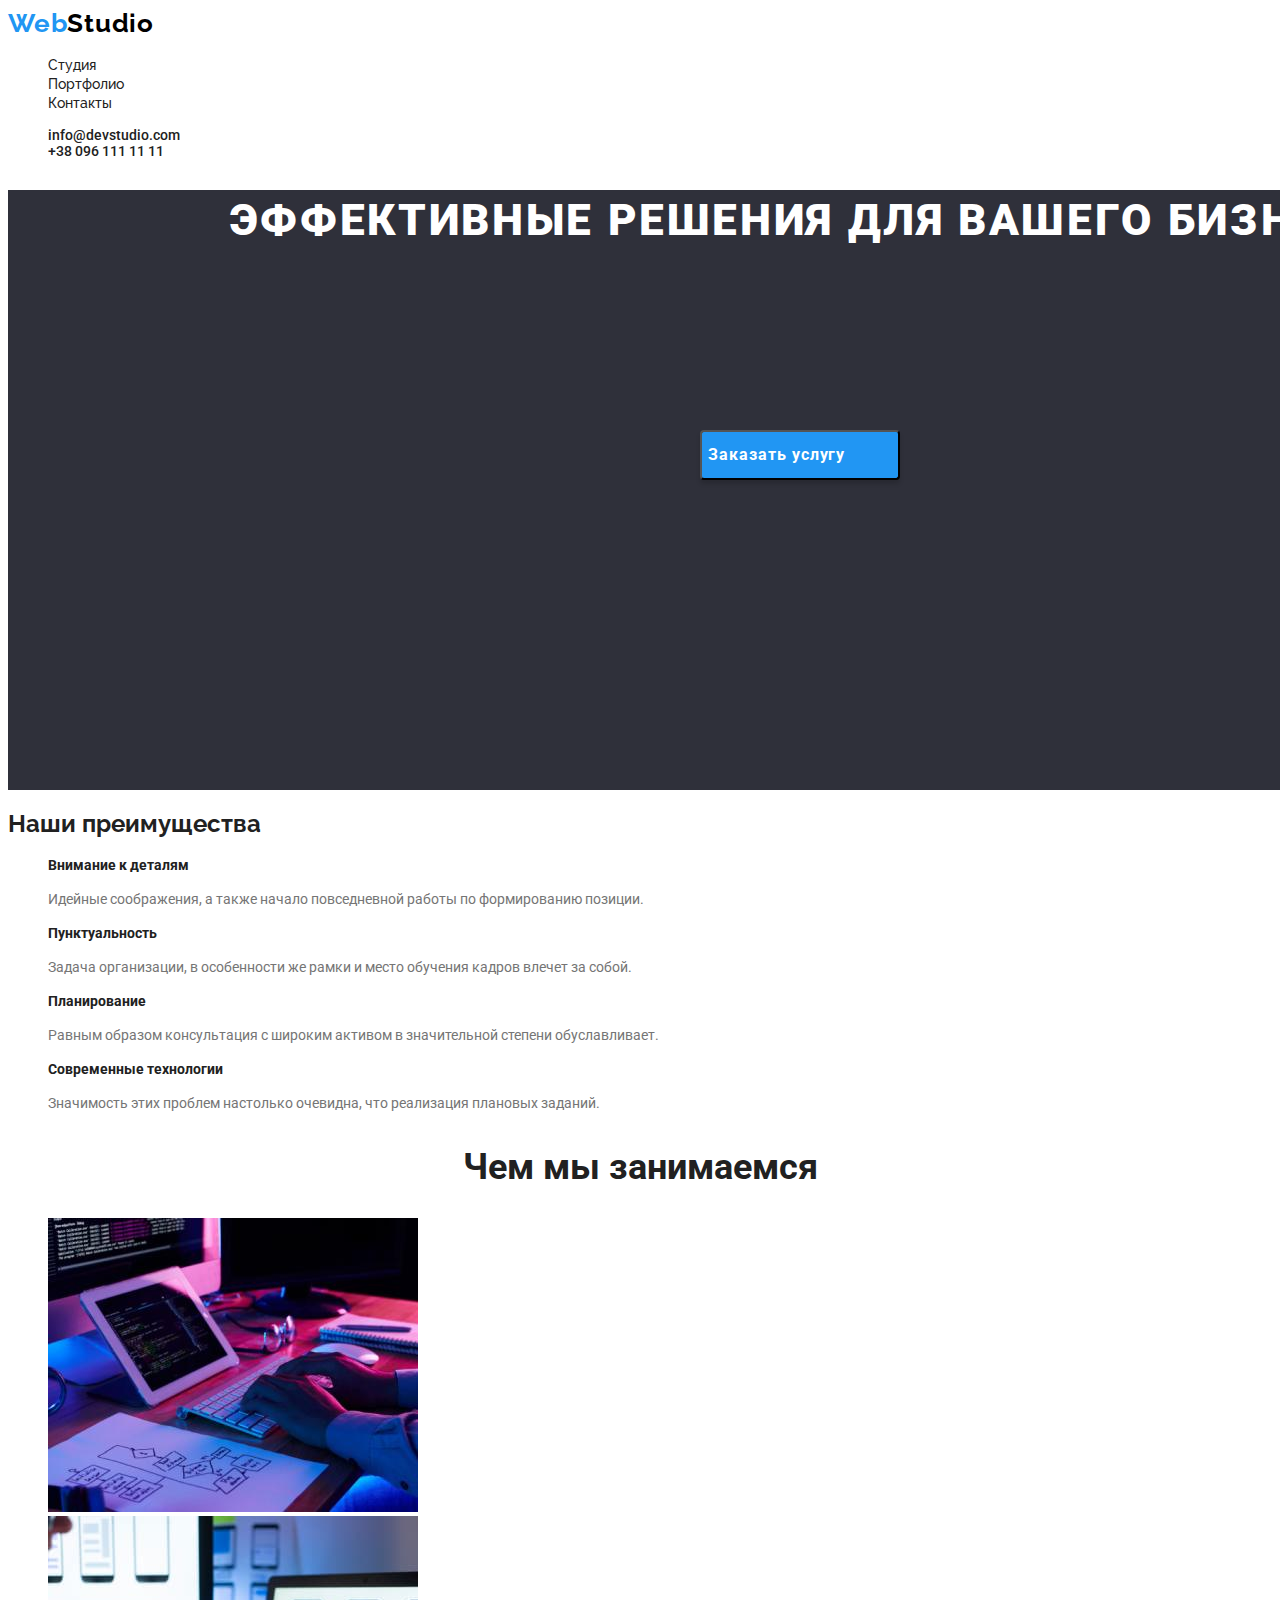
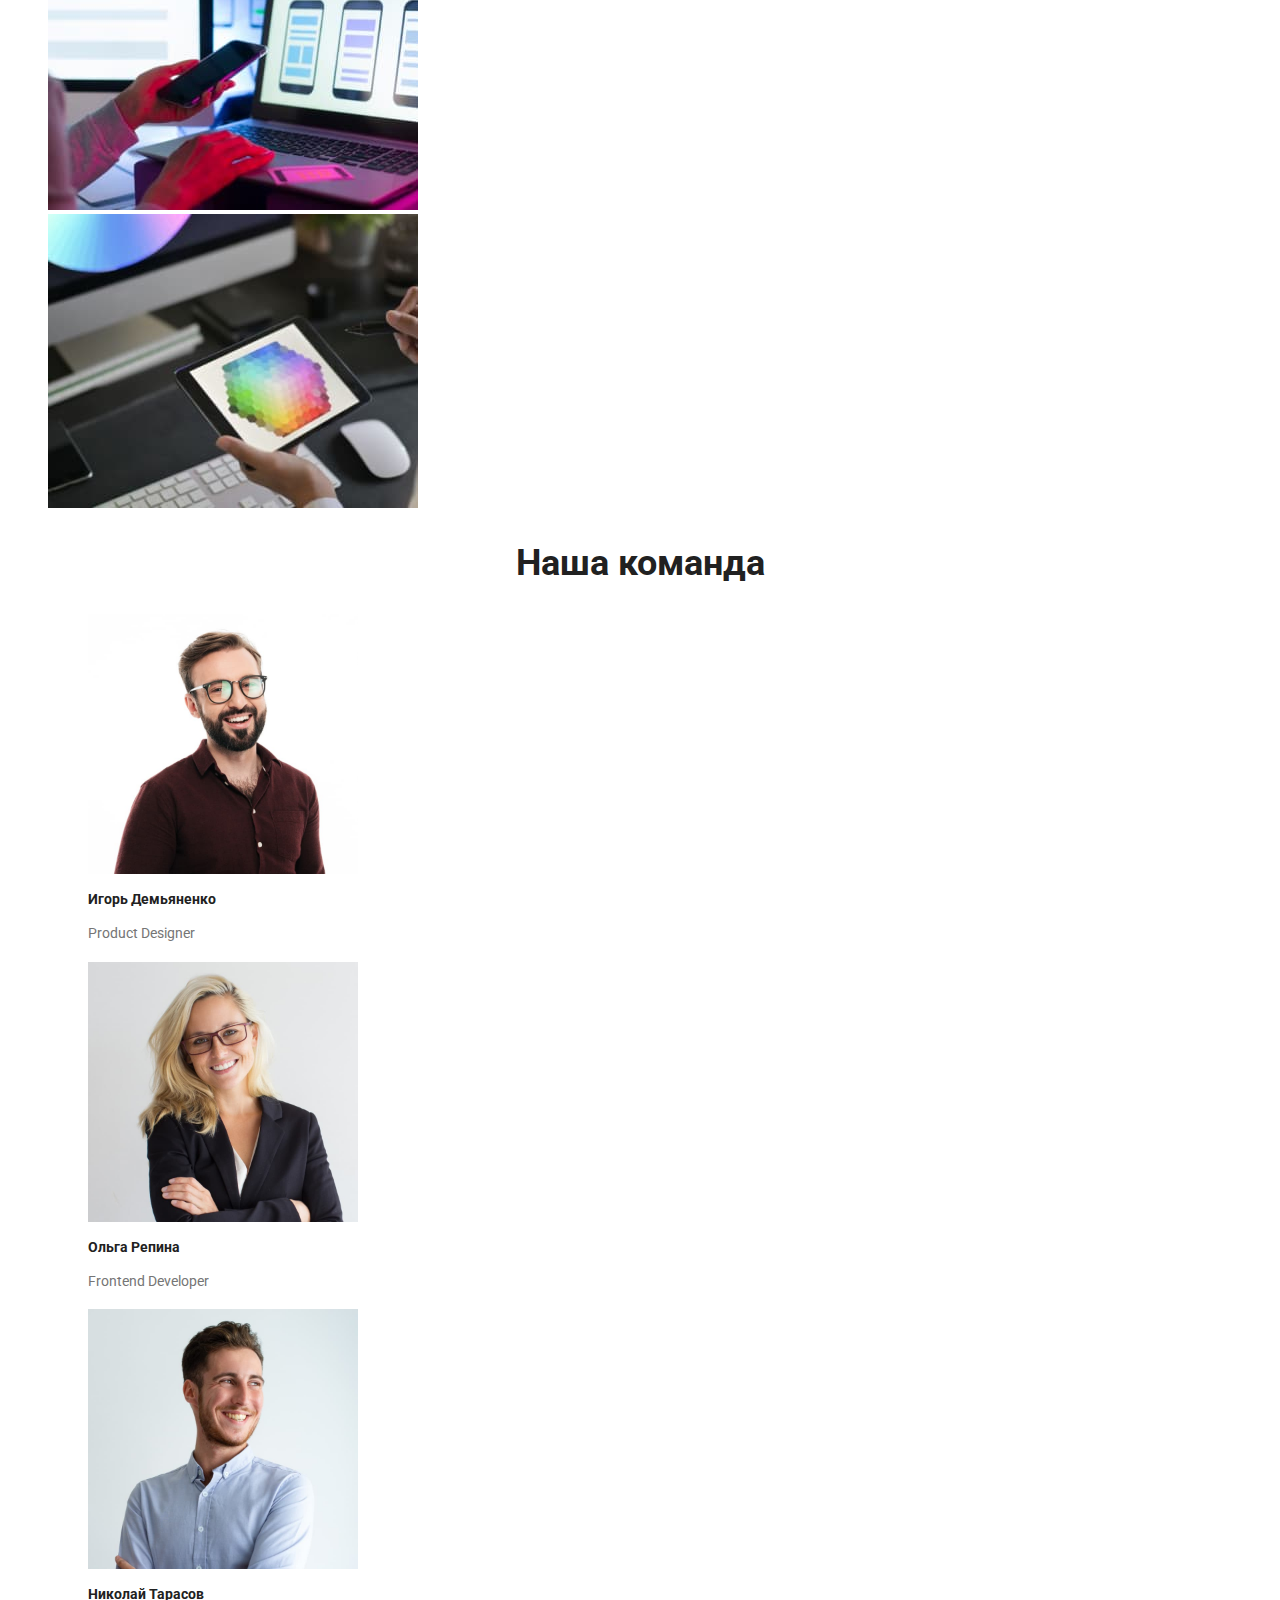
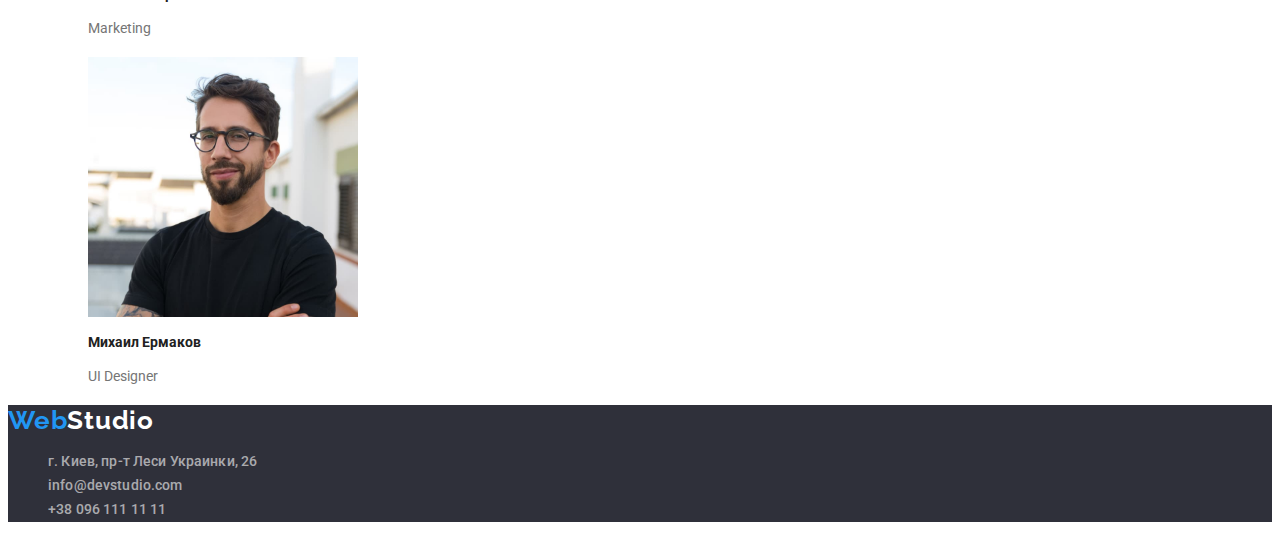
==== index.html @ 6cd3275d "Home Work2" ====
<!DOCTYPE html>
<html lang="ru">
<head>
    <meta charset="UTF-8">
    <meta http-equiv="X-UA-Compatible" content="IE=edge">
    <meta name="viewport" content="width=device-width, initial-scale=1.0">
    <title>WebStudio</title>
    <link rel="preconnect" href="https://fonts.googleapis.com">
    <link rel="preconnect" href="https://fonts.gstatic.com" crossorigin>
    <link href="https://fonts.googleapis.com/css2?family=Raleway:wght@700&family=Roboto:wght@400;500;700;900&display=swap" rel="stylesheet">
    <link rel="stylesheet" href="./css/styles.css">
</head>
<body>
    <header class="header">
        <a class="header-logo" href="./index.html">Web<span class="studio">Studio</span></a>
        <nav class="header-navi">
            <ul class="navi-list">
                <li><a class="navi-link" href="">Студия</a></li>
                <li><a class="navi-link" href="./portfolio.html">Портфолио</a></li>
                <li><a class="navi-link" href="">Контакты</a></li>
            </ul>
        </nav>
            <ul class="list">
                <li><a class="navi-link" href="mailto:info@devstudio.com">info@devstudio.com</a></li>
                <li><a class="navi-link" href="tel:+380961111111">+38 096 111 11 11</a></li>
            </ul>       
    </header>
    <main>
        <section class="main-sect">
            <h1 class="main-effect">Эффективные решения для вашего бизнеса</h1>
            <button class="main-but" type="button">Заказать услугу</button>
        </section>
        <section>
            <h2 class="invisible">Наши преимущества</h2>
            <ul class="section-benefits">
                <li>
                    <h3>Внимание к деталям</h3>
                    <p>Идейные соображения, а также начало повседневной работы по формированию позиции.</p>  
                </li>
                <li>
                    <h3>Пунктуальность</h3>
                    <p>Задача организации, в особенности же рамки и место обучения кадров влечет за собой.</p>
                </li>
                <li>
                    <h3>Планирование</h3>
                    <p>Равным образом консультация с широким активом в значительной степени обуславливает.</p>
                </li>
                <li>
                    <h3>Современные технологии</h3>
                    <p>Значимость этих проблем настолько очевидна, что реализация плановых заданий.</p> 
                </li>
            </ul>
        </section>
        <section>
            <h2 class="activity">Чем мы занимаемся</h2>
            <ul class="section-activity">
                <li><img src="./pic/img-sec-1-1.jpg" alt="pic-1" width="370" height="294"/></li>
                <li><img src="./pic/img-sec-1-2.jpg" alt="pic-2" width="370" height="294"/></li>
                <li><img src="./pic/img-sec-1-3.jpg" alt="pic-3" width="370" height="294"/></li>
            </ul>
        </section>
        <section>
            <h2 class="team">Наша команда</h2>
            <ul class="section-team">
                <li>
                    <figure>
                        <img src="./pic/img-team-1.jpg" alt="team-pic1" width="270" height="260"/>
                            <figcaption>
                                <h3>Игорь Демьяненко</h3>
                                <p>Product Designer</p>
                            </figcaption>
                    </figure>
                </li>
                <li>
                    <figure>
                        <img src="./pic/img-team-2.jpg" alt="team-pic2" width="270" height="260"/>
                            <figcaption>
                                <h3>Ольга Репина</h3>
                                <p>Frontend Developer</p>
                            </figcaption>
                    </figure> 
                </li>
                <li>
                    <figure>
                        <img src="./pic/img-team-3.jpg" alt="team-pic3" width="270" height="260"/>
                            <figcaption>
                                <h3>Николай Тарасов</h3>
                                <p>Marketing</p>
                            </figcaption>
                    </figure>
                </li>
                <li>
                    <figure>
                        <img src="./pic/img-team-4.jpg" alt="team-pic4" width="270" height="260"/>
                            <figcaption>
                                <h3>Михаил Ермаков</h3>
                                <p>UI Designer</p>
                            </figcaption>
                    </figure>
                </li>
            </ul>
        </section>
    </main>
    <footer class="foot">
        <a class="header-logo" href="./index.html">Web<span class="studio-dawn">Studio</span></a>
        <address>
            <ul class="list">
                <li><a class="contacts" href="https://goo.gl/maps/GF9Laij3RzFoD57K9"
                    rel="nofollow noopener noreferrer" target="_blank">г. Киев, пр-т Леси Украинки, 26</a></li>
                <li><a class="contacts" href="mailto:info@devstudio.com">info@devstudio.com</a></li>
                <li><a class="contacts" href="tel:+380961111111">+38 096 111 11 11</a></li>
            </ul>
        </address>
    </footer>
</body>
</html>
---- css/styles.css ----
:root {
/*вписать все цвета*/
}

body {
   color: #757575;
   background-color: #ffffff;
   list-style: none;
   font-family: "Raleway", "Roboto", sans-serif;
}

h2, h3 {
    color: #212121;
}
h3 {
    font-family: "Roboto";
    font-style: Bold;
    font-size: 14px;
    line-height: 1.14;
}
p {
    font-family: "Roboto";
    font-style: Regular;
    font-size: 14px;
    line-height: 1.71;
}
/*----------header----------*/
.header {

}
.header-logo {
    Font-family: "Raleway";
    font-weight: 700;
    Font-style: Bold;
    font-size: 26px;
    line-height: 1.2;
    letter-spacing: 0.03em;
    text-decoration: none;
    color: #2196F3;
}
.studio {
    color: #000000;
}
.header-navi {
  
}

.navi-list {
    list-style: none;
}
.navi-link {
    letter-spacing: 0.02px;
    font-weight: 500;
    font-size: 14px;
    line-height: 1.14;
    text-decoration: none;
    list-style: none;
    color: #212121;
    
}
.navi-contact .link {
    letter-spacing: 0.2px;
    list-style: none;
    text-decoration: none;
    font-family: "Roboto";
    font-style: Medium;
    font-size: 14px;
    line-height: 1.14;
    line-height: 100%;

}
/*----------main----------*/
.main {

}
.main-sect {
    color: #ffffff;
    background-color: #2F303A;
    width: 1600px;
    height: 600px;

}
.list {
    list-style: none;
    font-family: 'Roboto';
    font-style: normal;
    font-weight: 500;
    font-size: 14px;
    line-height: 1.14;
    letter-spacing: 0.02em;
    color: #757575;
}
/*----------Эффективные решения----------*/
.main-effect {
    text-transform: uppercase;
    text-align: center;
    font-family: 'Roboto';
    font-style: normal;
    font-weight: 900;
    font-size: 44px;
    line-height: 1.4;
    letter-spacing: 0.06em;
}
.main-but {
    position: absolute;
    width: 200px;
    height: 50px;
    left: 700px;
    top: 430px;
    background: #2196F3;
    box-shadow: 0px 4px 4px rgba(0, 0, 0, 0.15);
    border-radius: 4px;
    font-family: 'Roboto';
    font-style: normal;
    font-weight: 700;
    font-size: 16px;
    line-height: 1.9;
    display: flex;
    align-items: center;
    text-align: center;
    letter-spacing: 0.06em;
    color: #FFFFFF;
}
.main-but:hover
/*----------Наши преимущества----------*/
.invisible { 
    position: absolute; 
    width: 1px; 
    height: 1px; 
    margin: -1px; 
    border: 0; 
    padding: 0; 
    white-space: nowrap; 
    clip-path: inset(100%); 
    clip: rect(0 0 0 0); 
    overflow: hidden; 
}

.section-benefits {
    list-style: none;
}
/*----------Чем мы занимаемся----------*/
.activity  {
    text-align: center;
    text-align: center;
    font-family: "Roboto";
    font-style: Bold;
    font-size: 36px;
    line-height: 1.17;
    color: #212121;
}

.section-activity {
    list-style: none;

}
/*----------Наша команда----------*/
.team {
    text-align: center;
    font-family: "Roboto";
    font-style: Bold;
    font-size: 36px;
    line-height: 1.17;
    color: #212121;
}
.section-team {
    list-style: none;

}
/*----------Footer----------*/
.foot {
    background-color: #2F303A;
}
.contacts {
    text-decoration: none;
    line-height: 1.71;
    letter-spacing: 0.01em;
    font-style: normal;
    color: rgba(255, 255, 255, 0.6);
}

.studio-dawn {
    color: #ffffff;
}

.section-opti {
    text-decoration: none;
    list-style: none;
}
.options {
    font-family: "Roboto";
    font-style: normal;
    font-weight: 500;
    font-size: 16px;
    line-height: 1.6;
    text-decoration: none;
    color: #212121;
}

.section-list {
    list-style: none;
    
}
.list-item {
    list-style: none;
    text-decoration: none;
    font-family: 'Roboto';
    font-style: normal;
    font-weight: 700;
    font-size: 18px;
    line-height: 2;
    color: #212121;
}
.item-p {
    font-family: 'Roboto';
    font-style: normal;
    font-weight: 400;
    font-size: 16px;
    line-height: 1.9;
    color: #757575;

}
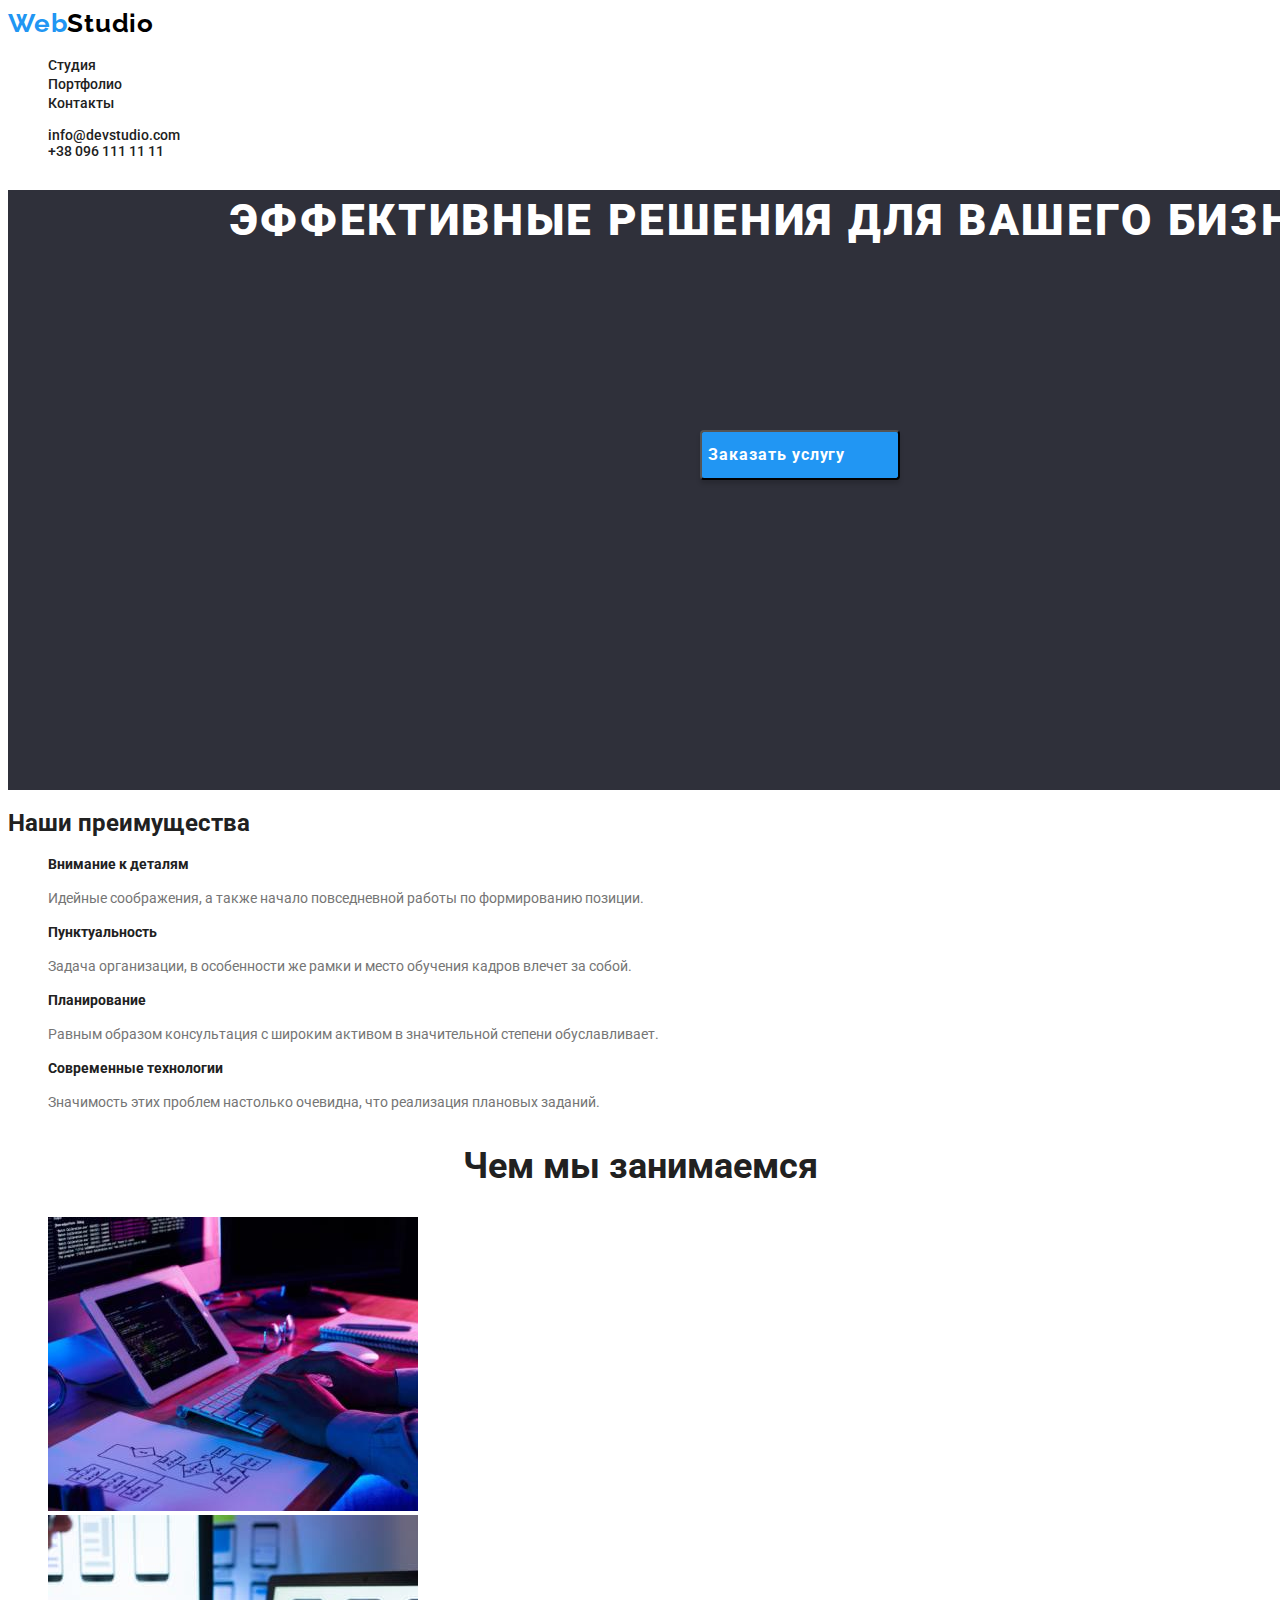
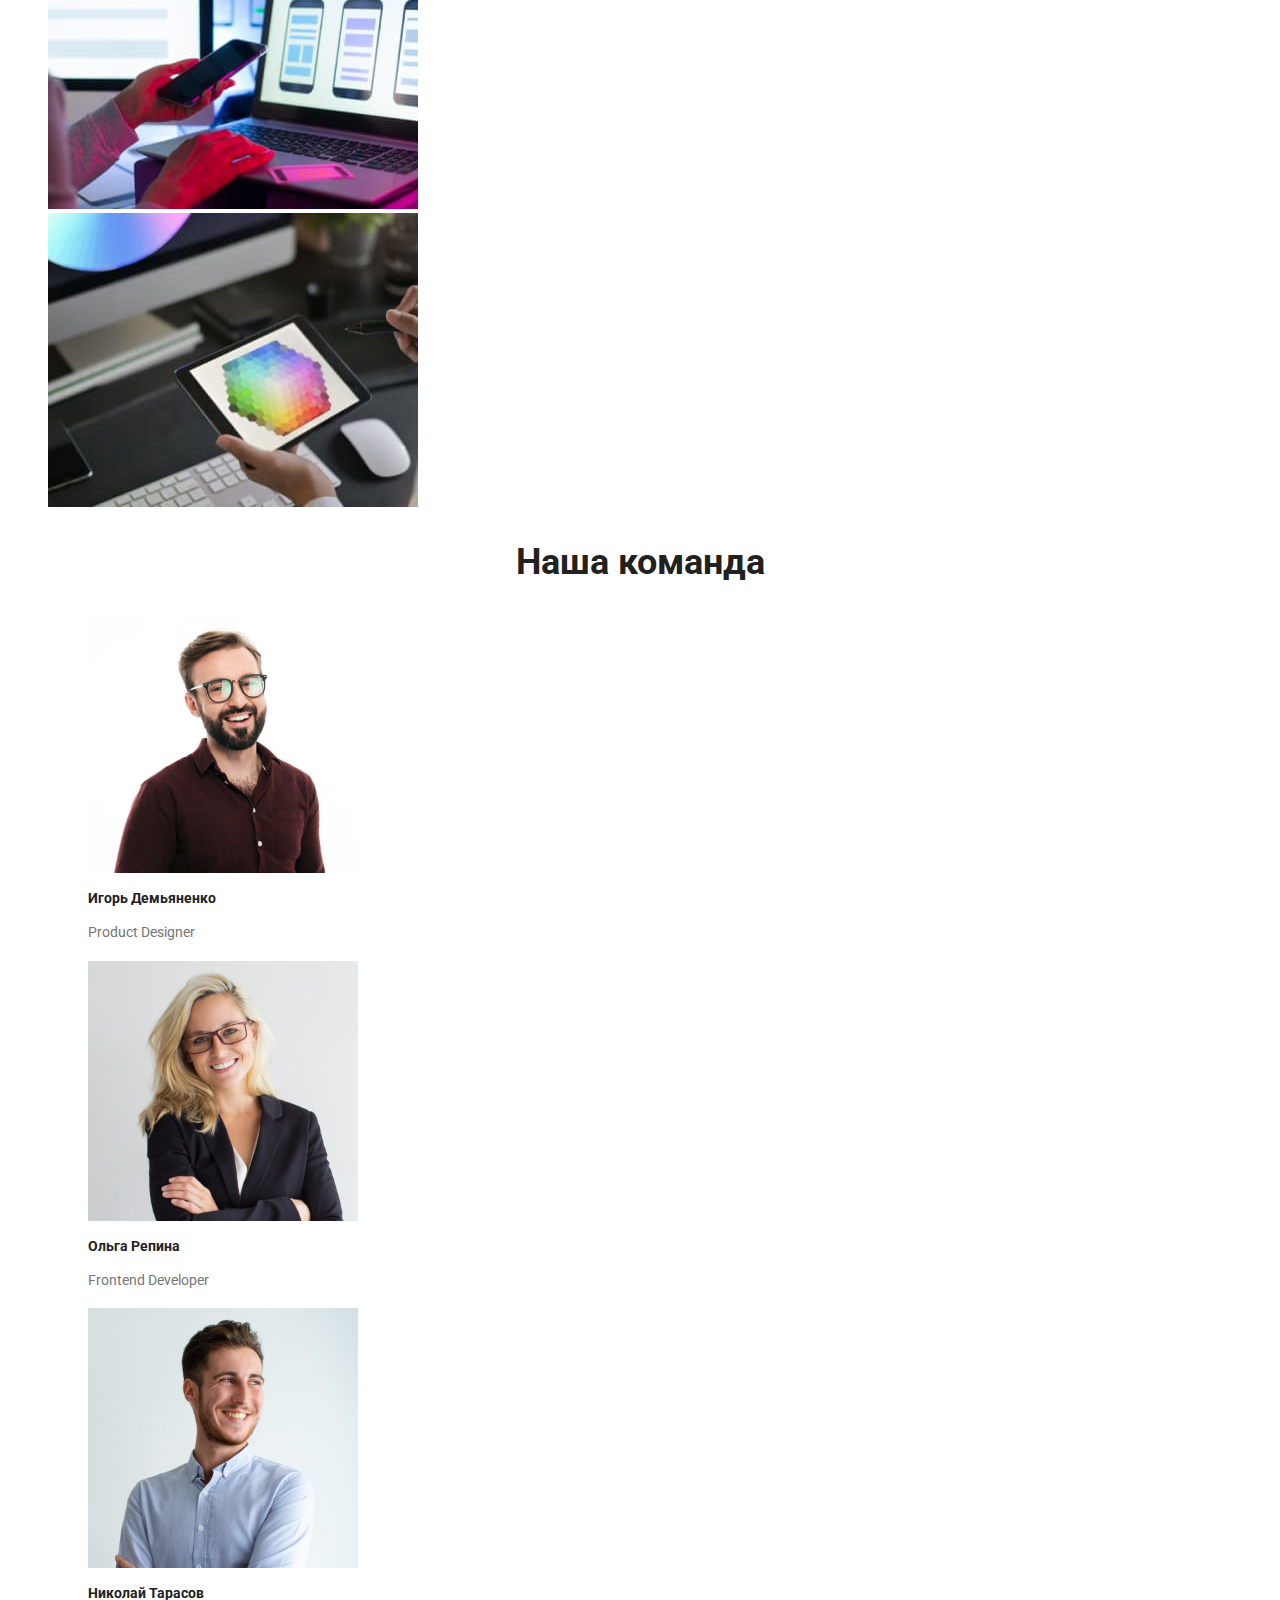
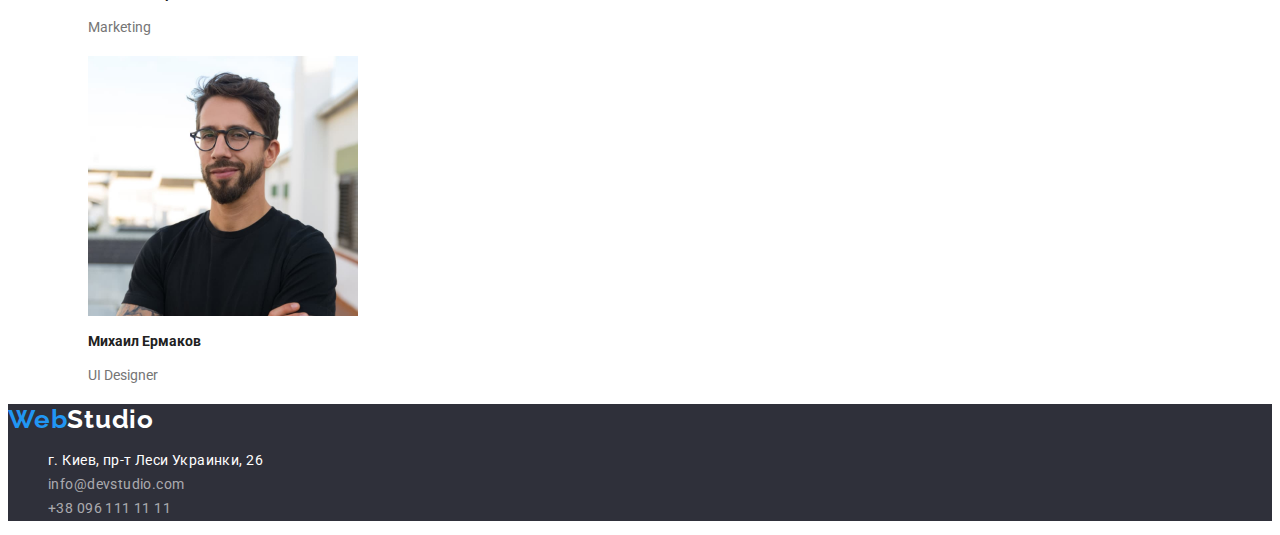
==== commit cbd3a537: "hw2 02" ====
--- a/index.html
+++ b/index.html
@@ -105,7 +105,7 @@
         <a class="header-logo" href="./index.html">Web<span class="studio-dawn">Studio</span></a>
         <address>
             <ul class="list">
-                <li><a class="contacts" href="https://goo.gl/maps/GF9Laij3RzFoD57K9"
+                <li><a class="contact" href="https://goo.gl/maps/GF9Laij3RzFoD57K9"
                     rel="nofollow noopener noreferrer" target="_blank">г. Киев, пр-т Леси Украинки, 26</a></li>
                 <li><a class="contacts" href="mailto:info@devstudio.com">info@devstudio.com</a></li>
                 <li><a class="contacts" href="tel:+380961111111">+38 096 111 11 11</a></li>
--- a/css/styles.css
+++ b/css/styles.css
@@ -6,7 +6,7 @@
    color: #757575;
    background-color: #ffffff;
    list-style: none;
-   font-family: "Raleway", "Roboto", sans-serif;
+   font-family: "Roboto", sans-serif;
 }
 
 h2, h3 {
@@ -31,7 +31,7 @@
 .header-logo {
     Font-family: "Raleway";
     font-weight: 700;
-    Font-style: Bold;
+    font-style: Bold;
     font-size: 26px;
     line-height: 1.2;
     letter-spacing: 0.03em;
@@ -47,6 +47,12 @@
 
 .navi-list {
     list-style: none;
+}
+.navi-link:focus {
+    color: #2196F3;
+}
+.navi-link:hover  {
+    color: #2196F3;
 }
 .navi-link {
     letter-spacing: 0.02px;
@@ -83,7 +89,6 @@
 .list {
     list-style: none;
     font-family: 'Roboto';
-    font-style: normal;
     font-weight: 500;
     font-size: 14px;
     line-height: 1.14;
@@ -95,7 +100,6 @@
     text-transform: uppercase;
     text-align: center;
     font-family: 'Roboto';
-    font-style: normal;
     font-weight: 900;
     font-size: 44px;
     line-height: 1.4;
@@ -111,7 +115,6 @@
     box-shadow: 0px 4px 4px rgba(0, 0, 0, 0.15);
     border-radius: 4px;
     font-family: 'Roboto';
-    font-style: normal;
     font-weight: 700;
     font-size: 16px;
     line-height: 1.9;
@@ -171,25 +174,46 @@
 .foot {
     background-color: #2F303A;
 }
+.contact:hover {
+    color: #2196F3;
+
+}
+.contact {
+    text-decoration: none;
+    list-style: none;
+    font-family: 'Roboto';
+    font-style: normal;
+    font-weight: 400;
+    font-size: 14px;
+    line-height: 1.7;
+    letter-spacing: 0.03em;
+    color: #ffffff;
+}
+.contacts:hover {
+    color: #2196F3;
+}
 .contacts {
     text-decoration: none;
-    line-height: 1.71;
-    letter-spacing: 0.01em;
+    list-style: none;
+    font-family: 'Roboto';
     font-style: normal;
+    font-weight: 400;
+    font-size: 14px;
+    line-height: 1.7;
+    letter-spacing: 0.03em;
     color: rgba(255, 255, 255, 0.6);
 }
 
 .studio-dawn {
     color: #ffffff;
 }
-
+/*------------- Portfolio------------*/
 .section-opti {
     text-decoration: none;
     list-style: none;
 }
 .options {
     font-family: "Roboto";
-    font-style: normal;
     font-weight: 500;
     font-size: 16px;
     line-height: 1.6;
@@ -205,7 +229,6 @@
     list-style: none;
     text-decoration: none;
     font-family: 'Roboto';
-    font-style: normal;
     font-weight: 700;
     font-size: 18px;
     line-height: 2;
@@ -213,10 +236,11 @@
 }
 .item-p {
     font-family: 'Roboto';
-    font-style: normal;
-    font-weight: 400;
     font-size: 16px;
     line-height: 1.9;
     color: #757575;
 
-}+}
+/*«С16» Кнопкам задано свойство cursor со значением pointer.
+«С5» Текст контактов в хедере и футере меняет цвет при ховере и фокусе.
+«B7» Атрибут href навигационных ссылок Студия и Портфолио содержит относительный путь к HTML-файлам этих страниц. При нажатии по ссылке происходит переход на соответствующую страницу в текущей вкладке браузера.*/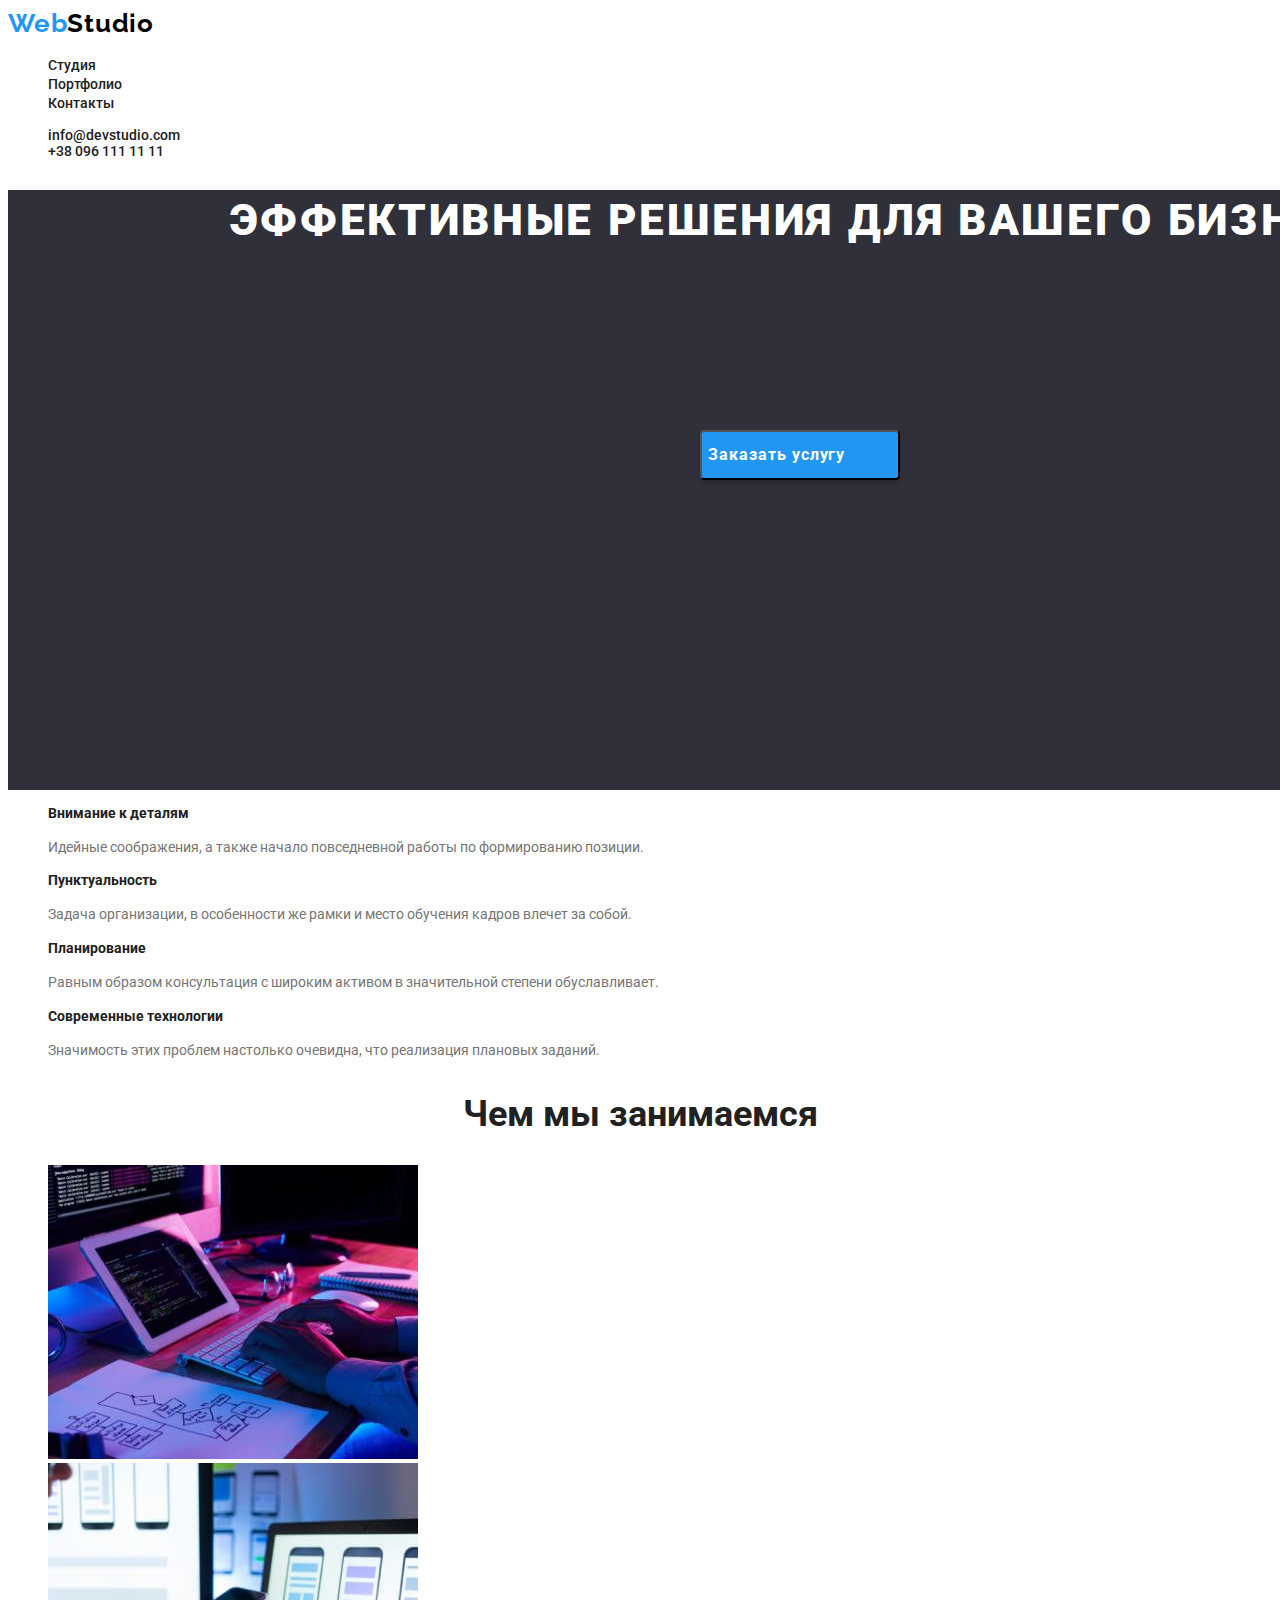
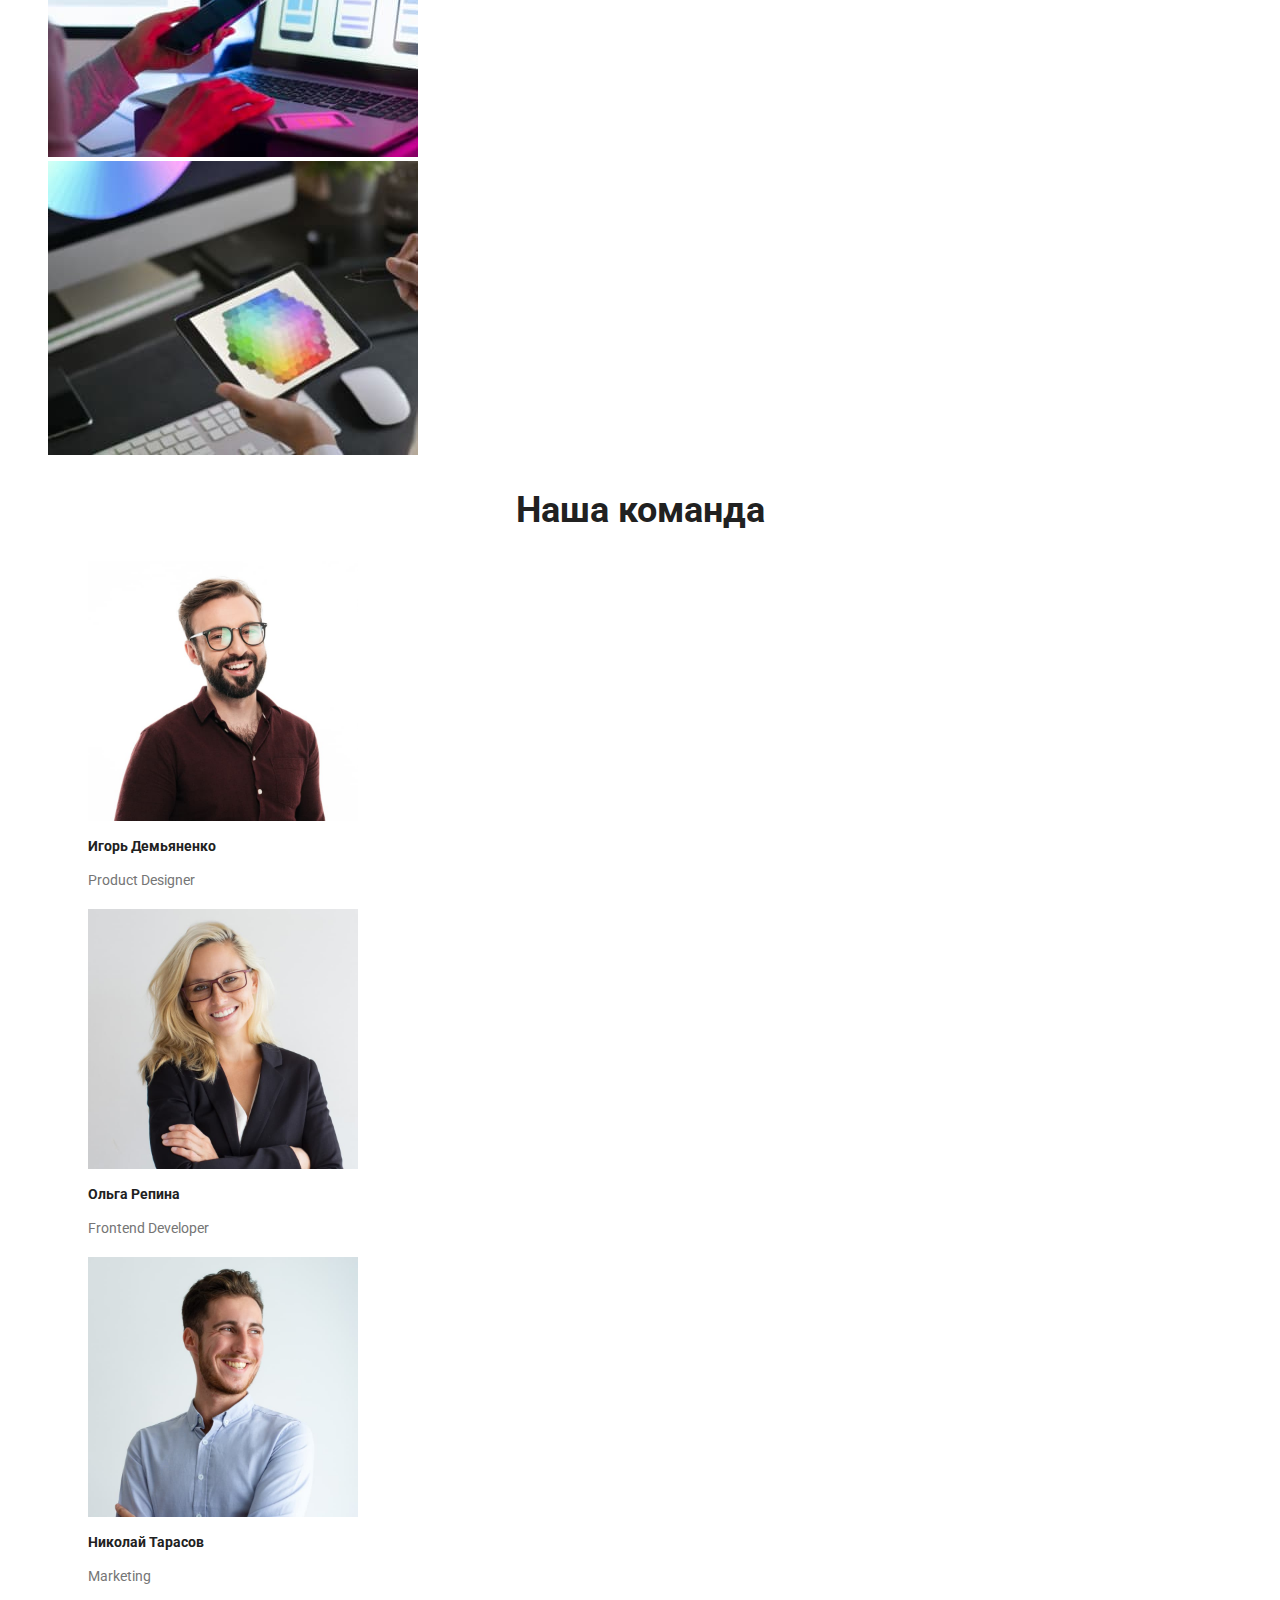
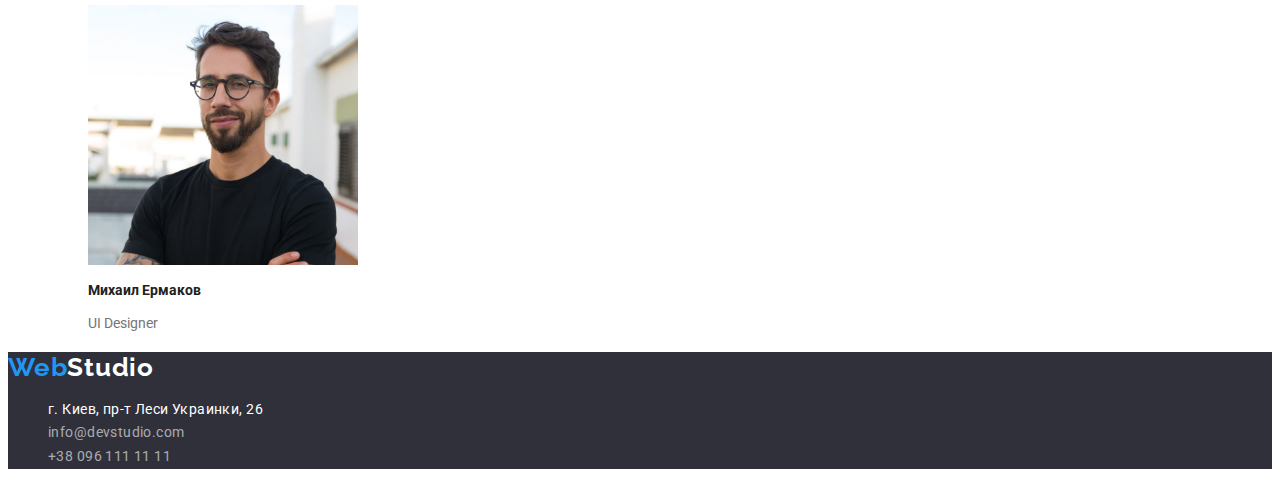
==== commit 54eee292: "hw2 02" ====
--- a/index.html
+++ b/index.html
@@ -15,7 +15,7 @@
         <a class="header-logo" href="./index.html">Web<span class="studio">Studio</span></a>
         <nav class="header-navi">
             <ul class="navi-list">
-                <li><a class="navi-link" href="">Студия</a></li>
+                <li><a class="navi-link" href="./index.html">Студия</a></li>
                 <li><a class="navi-link" href="./portfolio.html">Портфолио</a></li>
                 <li><a class="navi-link" href="">Контакты</a></li>
             </ul>
--- a/css/styles.css
+++ b/css/styles.css
@@ -105,7 +105,16 @@
     line-height: 1.4;
     letter-spacing: 0.06em;
 }
+.main-but:focus {
+    
+
+}
+.main-but:hover {
+    color: #757575;
+    
+}
 .main-but {
+    cursor: pointer;
     position: absolute;
     width: 200px;
     height: 50px;
@@ -124,7 +133,8 @@
     letter-spacing: 0.06em;
     color: #FFFFFF;
 }
-.main-but:hover
+
+
 /*----------Наши преимущества----------*/
 .invisible { 
     position: absolute; 
@@ -174,6 +184,9 @@
 .foot {
     background-color: #2F303A;
 }
+.contact:focus {
+    color: #2196F3;
+}
 .contact:hover {
     color: #2196F3;
 
@@ -189,6 +202,9 @@
     letter-spacing: 0.03em;
     color: #ffffff;
 }
+.contacts:focus {
+    color: rosybrown;
+}
 .contacts:hover {
     color: #2196F3;
 }
@@ -209,16 +225,31 @@
 }
 /*------------- Portfolio------------*/
 .section-opti {
-    text-decoration: none;
-    list-style: none;
-}
+    background-color: ;
+    text-decoration: none;
+    list-style: none;
+}
+.options:focus {
+
+}
+.options:hover {
+    color: #ffffff;
+    background-color: #2196F3;
+}
+
 .options {
+    cursor: pointer;
     font-family: "Roboto";
     font-weight: 500;
     font-size: 16px;
     line-height: 1.6;
     text-decoration: none;
-    color: #212121;
+    list-style: none;
+    text-align: center;
+    letter-spacing: 0.03em;
+    color: #212121;
+    border-radius: 4px;
+    background-color: #ffffff;
 }
 
 .section-list {
@@ -242,5 +273,4 @@
 
 }
 /*«С16» Кнопкам задано свойство cursor со значением pointer.
-«С5» Текст контактов в хедере и футере меняет цвет при ховере и фокусе.
 «B7» Атрибут href навигационных ссылок Студия и Портфолио содержит относительный путь к HTML-файлам этих страниц. При нажатии по ссылке происходит переход на соответствующую страницу в текущей вкладке браузера.*/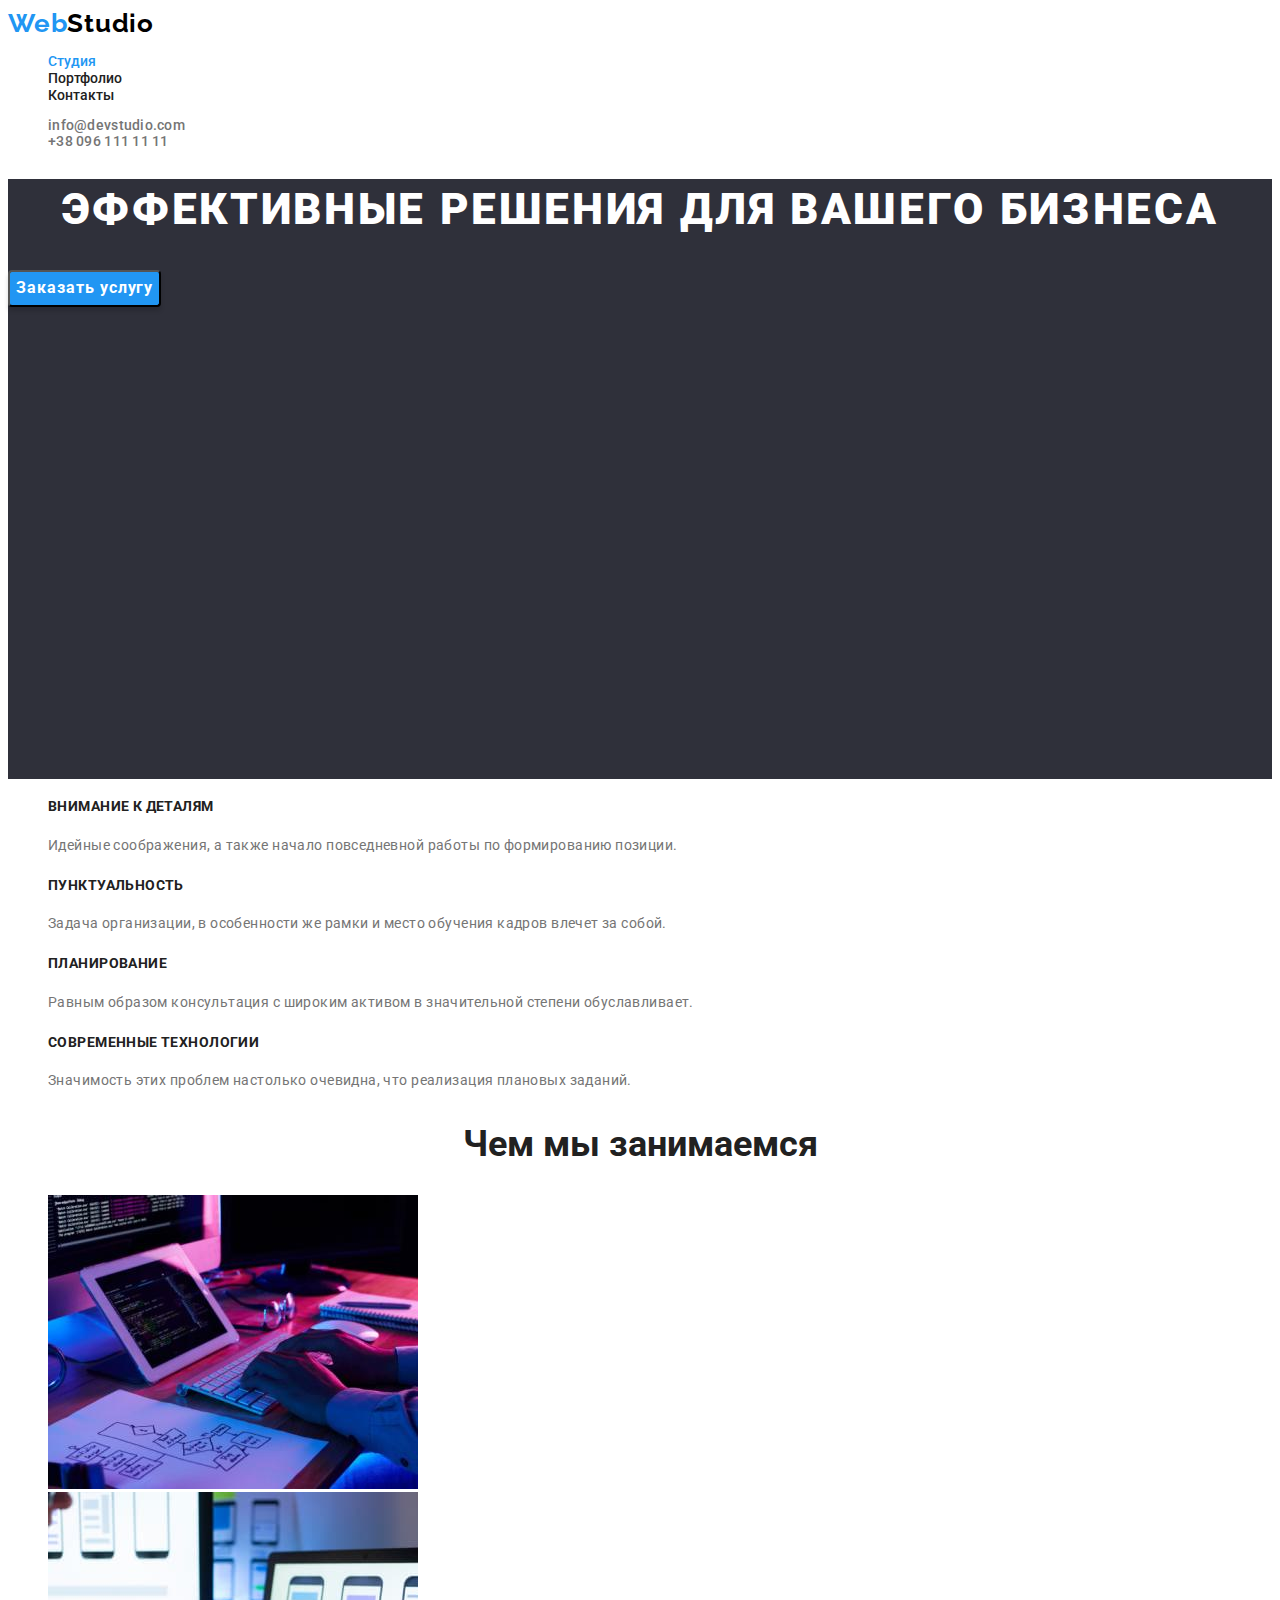
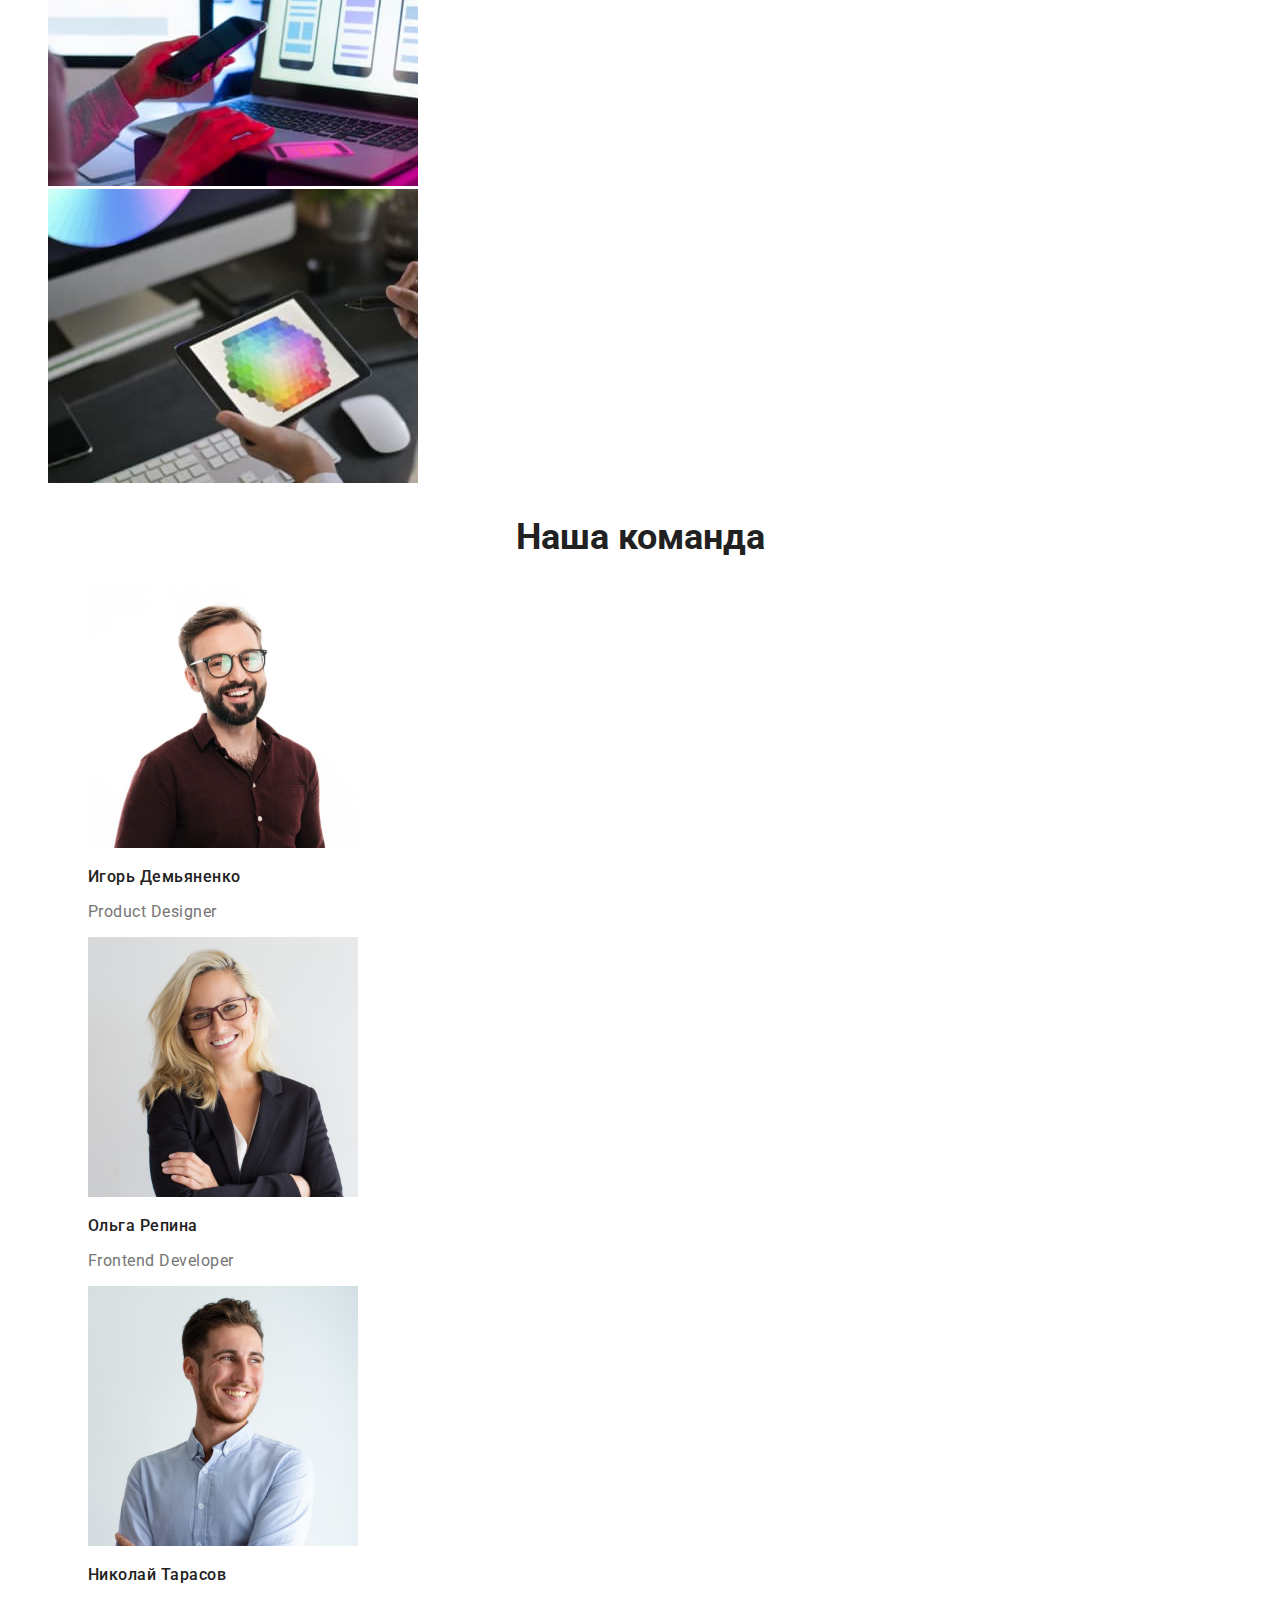
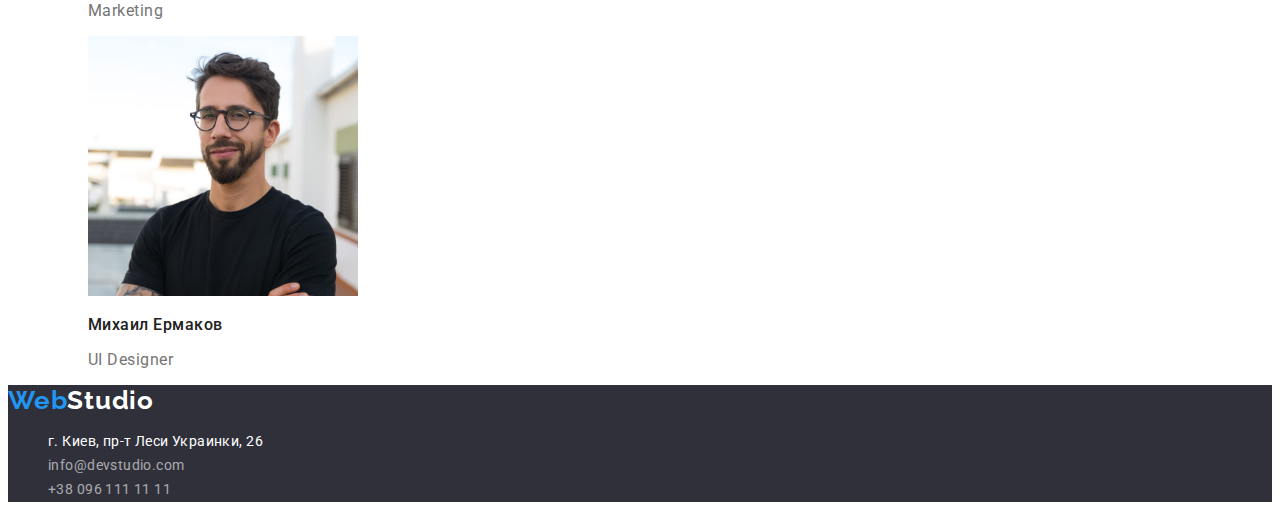
==== commit e92bca59: "hw2 04" ====
--- a/index.html
+++ b/index.html
@@ -15,7 +15,7 @@
         <a class="header-logo" href="./index.html">Web<span class="studio">Studio</span></a>
         <nav class="header-navi">
             <ul class="navi-list">
-                <li><a class="navi-link" href="./index.html">Студия</a></li>
+                <li><a class="navi-link" href="./index.html"><span class="current">Студия</span></a></li>
                 <li><a class="navi-link" href="./portfolio.html">Портфолио</a></li>
                 <li><a class="navi-link" href="">Контакты</a></li>
             </ul>
@@ -34,20 +34,20 @@
             <h2 class="invisible">Наши преимущества</h2>
             <ul class="section-benefits">
                 <li>
-                    <h3>Внимание к деталям</h3>
-                    <p>Идейные соображения, а также начало повседневной работы по формированию позиции.</p>  
+                    <h3 class="benefits-list">Внимание к деталям</h3>
+                    <p class="list-p">Идейные соображения, а также начало повседневной работы по формированию позиции.</p>  
                 </li>
                 <li>
-                    <h3>Пунктуальность</h3>
-                    <p>Задача организации, в особенности же рамки и место обучения кадров влечет за собой.</p>
+                    <h3 class="benefits-list">Пунктуальность</h3>
+                    <p class="list-p">Задача организации, в особенности же рамки и место обучения кадров влечет за собой.</p>
                 </li>
                 <li>
-                    <h3>Планирование</h3>
-                    <p>Равным образом консультация с широким активом в значительной степени обуславливает.</p>
+                    <h3 class="benefits-list">Планирование</h3>
+                    <p class="list-p">Равным образом консультация с широким активом в значительной степени обуславливает.</p>
                 </li>
                 <li>
-                    <h3>Современные технологии</h3>
-                    <p>Значимость этих проблем настолько очевидна, что реализация плановых заданий.</p> 
+                    <h3 class="benefits-list">Современные технологии</h3>
+                    <p class="list-p">Значимость этих проблем настолько очевидна, что реализация плановых заданий.</p> 
                 </li>
             </ul>
         </section>
@@ -66,8 +66,8 @@
                     <figure>
                         <img src="./pic/img-team-1.jpg" alt="team-pic1" width="270" height="260"/>
                             <figcaption>
-                                <h3>Игорь Демьяненко</h3>
-                                <p>Product Designer</p>
+                                <h3 class="team-name">Игорь Демьяненко</h3>
+                                <p class="team-p">Product Designer</p>
                             </figcaption>
                     </figure>
                 </li>
@@ -75,8 +75,8 @@
                     <figure>
                         <img src="./pic/img-team-2.jpg" alt="team-pic2" width="270" height="260"/>
                             <figcaption>
-                                <h3>Ольга Репина</h3>
-                                <p>Frontend Developer</p>
+                                <h3 class="team-name">Ольга Репина</h3>
+                                <p class="team-p">Frontend Developer</p>
                             </figcaption>
                     </figure> 
                 </li>
@@ -84,8 +84,8 @@
                     <figure>
                         <img src="./pic/img-team-3.jpg" alt="team-pic3" width="270" height="260"/>
                             <figcaption>
-                                <h3>Николай Тарасов</h3>
-                                <p>Marketing</p>
+                                <h3 class="team-name">Николай Тарасов</h3>
+                                <p class="team-p">Marketing</p>
                             </figcaption>
                     </figure>
                 </li>
@@ -93,8 +93,8 @@
                     <figure>
                         <img src="./pic/img-team-4.jpg" alt="team-pic4" width="270" height="260"/>
                             <figcaption>
-                                <h3>Михаил Ермаков</h3>
-                                <p>UI Designer</p>
+                                <h3 class="team-name">Михаил Ермаков</h3>
+                                <p class="team-p">UI Designer</p>
                             </figcaption>
                     </figure>
                 </li>
--- a/css/styles.css
+++ b/css/styles.css
@@ -1,46 +1,51 @@
 :root {
-/*вписать все цвета*/
+    --title-text-color: #212121;
+    --buttons-text-color: #2196f3;
+    --secondary-text-color: #757575;
+    --header-footer-color: #2f303a;
+    --option-button-color: #FFFFFF;
 }
 
 body {
-   color: #757575;
-   background-color: #ffffff;
-   list-style: none;
+   color: var(--secondary-text-color);
    font-family: "Roboto", sans-serif;
-}
-
-h2, h3 {
-    color: #212121;
-}
-h3 {
-    font-family: "Roboto";
-    font-style: Bold;
-    font-size: 14px;
-    line-height: 1.14;
-}
-p {
-    font-family: "Roboto";
-    font-style: Regular;
-    font-size: 14px;
-    line-height: 1.71;
-}
+   font-size: 14px;
+}
+
 /*----------header----------*/
 .header {
 
 }
 .header-logo {
-    Font-family: "Raleway";
-    font-weight: 700;
-    font-style: Bold;
+    Font-family: "Raleway", sans-serif;
+    font-weight: 700;
+    font-style: bold;
     font-size: 26px;
     line-height: 1.2;
     letter-spacing: 0.03em;
     text-decoration: none;
-    color: #2196F3;
+    color: var(--buttons-text-color);
 }
 .studio {
     color: #000000;
 }
+.current {
+    color: var(--buttons-text-color);
+}
+.section-opti .current {
+    font-family: inherit;
+    cursor: pointer;
+    font-weight: 500;
+    font-size: 16px;
+    line-height: 1.6;
+    text-decoration: none;
+    list-style: none;
+    text-align: center;
+    letter-spacing: 0.03em;
+    color: var(--title-text-color);
+    border-radius: 4px;
+    background-color: var(--buttons-text-color);
+}
 .header-navi {
   
 }
@@ -48,12 +53,11 @@
 .navi-list {
     list-style: none;
 }
-.navi-link:focus {
-    color: #2196F3;
-}
-.navi-link:hover  {
-    color: #2196F3;
-}
+.navi-link:focus,
+.navi-link:hover {
+    color: var(--buttons-text-color);
+}
+
 .navi-link {
     letter-spacing: 0.02px;
     font-weight: 500;
@@ -61,77 +65,96 @@
     line-height: 1.14;
     text-decoration: none;
     list-style: none;
-    color: #212121;
-    
-}
-.navi-contact .link {
-    letter-spacing: 0.2px;
-    list-style: none;
-    text-decoration: none;
-    font-family: "Roboto";
-    font-style: Medium;
+    color: var(--title-text-color);
+    
+}
+.list .navi-link {
+    font-weight: 500;
     font-size: 14px;
     line-height: 1.14;
-    line-height: 100%;
-
-}
+    letter-spacing: 0.02em;
+    color: var(--secondary-text-color);
+}
+.list .navi-link:hover,
+.list .navi-link:focus {
+    color: var(--buttons-text-color);
+}
+
 /*----------main----------*/
 .main {
 
 }
+.benefits-list {
+    font-weight: 700;
+    font-size: 14px;
+    line-height: 1.9;
+    letter-spacing: 0.03em;
+    text-transform: uppercase;
+    color: var(--title-text-color);
+}
+.list-p {
+    font-weight: 400;
+    font-size: 14px;
+    line-height: 1.7;
+    letter-spacing: 0.03em;
+    color: var(--secondary-text-color);
+}
+.team-name {
+    font-weight: 500;
+    font-size: 16px;
+    line-height: 1.2;
+    letter-spacing: 0.03em;
+    color: var(--title-text-color);
+}
+.team-p {
+    font-weight: 400;
+    font-size: 16px;
+    line-height: 1.2;
+    letter-spacing: 0.03em;
+    color: var(--secondary-text-color);
+}
 .main-sect {
-    color: #ffffff;
-    background-color: #2F303A;
-    width: 1600px;
+    color: var(--option-button-color);
+    background-color: var(--header-footer-color);
+    max-width: 1600px;
     height: 600px;
 
 }
 .list {
     list-style: none;
-    font-family: 'Roboto';
     font-weight: 500;
     font-size: 14px;
     line-height: 1.14;
     letter-spacing: 0.02em;
-    color: #757575;
+    color: var(--secondary-text-color);
 }
 /*----------Эффективные решения----------*/
 .main-effect {
     text-transform: uppercase;
     text-align: center;
-    font-family: 'Roboto';
     font-weight: 900;
     font-size: 44px;
     line-height: 1.4;
     letter-spacing: 0.06em;
 }
-.main-but:focus {
-    
-
-}
+.main-but:focus, 
 .main-but:hover {
-    color: #757575;
-    
-}
+    background-color: #188cf8;
+    
+}   
+
 .main-but {
     cursor: pointer;
-    position: absolute;
-    width: 200px;
-    height: 50px;
-    left: 700px;
-    top: 430px;
-    background: #2196F3;
+    background: var(--buttons-text-color);
     box-shadow: 0px 4px 4px rgba(0, 0, 0, 0.15);
     border-radius: 4px;
-    font-family: 'Roboto';
+    font-family: inherit;
     font-weight: 700;
     font-size: 16px;
     line-height: 1.9;
     display: flex;
-    align-items: center;
-    text-align: center;
     letter-spacing: 0.06em;
-    color: #FFFFFF;
+    color: var(--option-button-color);
 }
 
 
@@ -156,11 +179,10 @@
 .activity  {
     text-align: center;
     text-align: center;
-    font-family: "Roboto";
-    font-style: Bold;
+    font-style: bold;
     font-size: 36px;
     line-height: 1.17;
-    color: #212121;
+    color: var(--title-text-color);
 }
 
 .section-activity {
@@ -170,11 +192,10 @@
 /*----------Наша команда----------*/
 .team {
     text-align: center;
-    font-family: "Roboto";
-    font-style: Bold;
+    font-style: bold;
     font-size: 36px;
     line-height: 1.17;
-    color: #212121;
+    color: var(--title-text-color);
 }
 .section-team {
     list-style: none;
@@ -182,36 +203,32 @@
 }
 /*----------Footer----------*/
 .foot {
-    background-color: #2F303A;
-}
-.contact:focus {
-    color: #2196F3;
-}
+    background-color: var(--header-footer-color);
+    
+}
+.contact:focus,
 .contact:hover {
-    color: #2196F3;
-
-}
+    color: var(--buttons-text-color);
+}
+
 .contact {
     text-decoration: none;
     list-style: none;
-    font-family: 'Roboto';
     font-style: normal;
     font-weight: 400;
     font-size: 14px;
     line-height: 1.7;
     letter-spacing: 0.03em;
-    color: #ffffff;
-}
-.contacts:focus {
-    color: rosybrown;
-}
+    color: var(--option-button-color);
+}
+.contacts:focus,
 .contacts:hover {
-    color: #2196F3;
-}
+    color: var(--buttons-text-color);   
+}
+
 .contacts {
     text-decoration: none;
     list-style: none;
-    font-family: 'Roboto';
     font-style: normal;
     font-weight: 400;
     font-size: 14px;
@@ -221,7 +238,7 @@
 }
 
 .studio-dawn {
-    color: #ffffff;
+    color: var(--option-button-color);
 }
 /*------------- Portfolio------------*/
 .section-opti {
@@ -229,17 +246,15 @@
     text-decoration: none;
     list-style: none;
 }
-.options:focus {
-
-}
+.options:focus,
 .options:hover {
-    color: #ffffff;
-    background-color: #2196F3;
+    color: var(--option-button-color);
+    background-color: var(--buttons-text-color);
 }
 
 .options {
+    font-family: inherit;
     cursor: pointer;
-    font-family: "Roboto";
     font-weight: 500;
     font-size: 16px;
     line-height: 1.6;
@@ -247,30 +262,34 @@
     list-style: none;
     text-align: center;
     letter-spacing: 0.03em;
-    color: #212121;
+    color: var(--title-text-color);
     border-radius: 4px;
-    background-color: #ffffff;
-}
-
-.section-list {
-    list-style: none;
-    
-}
-.list-item {
-    list-style: none;
-    text-decoration: none;
-    font-family: 'Roboto';
+    background-color: var(--option-button-color);
+}
+.name-pic{
     font-weight: 700;
     font-size: 18px;
     line-height: 2;
-    color: #212121;
+    letter-spacing: 0.06em;
+    color: var(--title-text-color);
+}
+.section-list {
+    list-style: none;
+    
+}
+.list-item {
+    list-style: none;
+    text-decoration: none;
+    font-weight: 700;
+    font-size: 18px;
+    line-height: 2;
+    color: var(--title-text-color);
 }
 .item-p {
-    font-family: 'Roboto';
+    font-weight: 400;
     font-size: 16px;
     line-height: 1.9;
-    color: #757575;
-
-}
-/*«С16» Кнопкам задано свойство cursor со значением pointer.
-«B7» Атрибут href навигационных ссылок Студия и Портфолио содержит относительный путь к HTML-файлам этих страниц. При нажатии по ссылке происходит переход на соответствующую страницу в текущей вкладке браузера.*/+    letter-spacing: 0.03em;
+    color: var(--secondary-text-color);
+}
+
